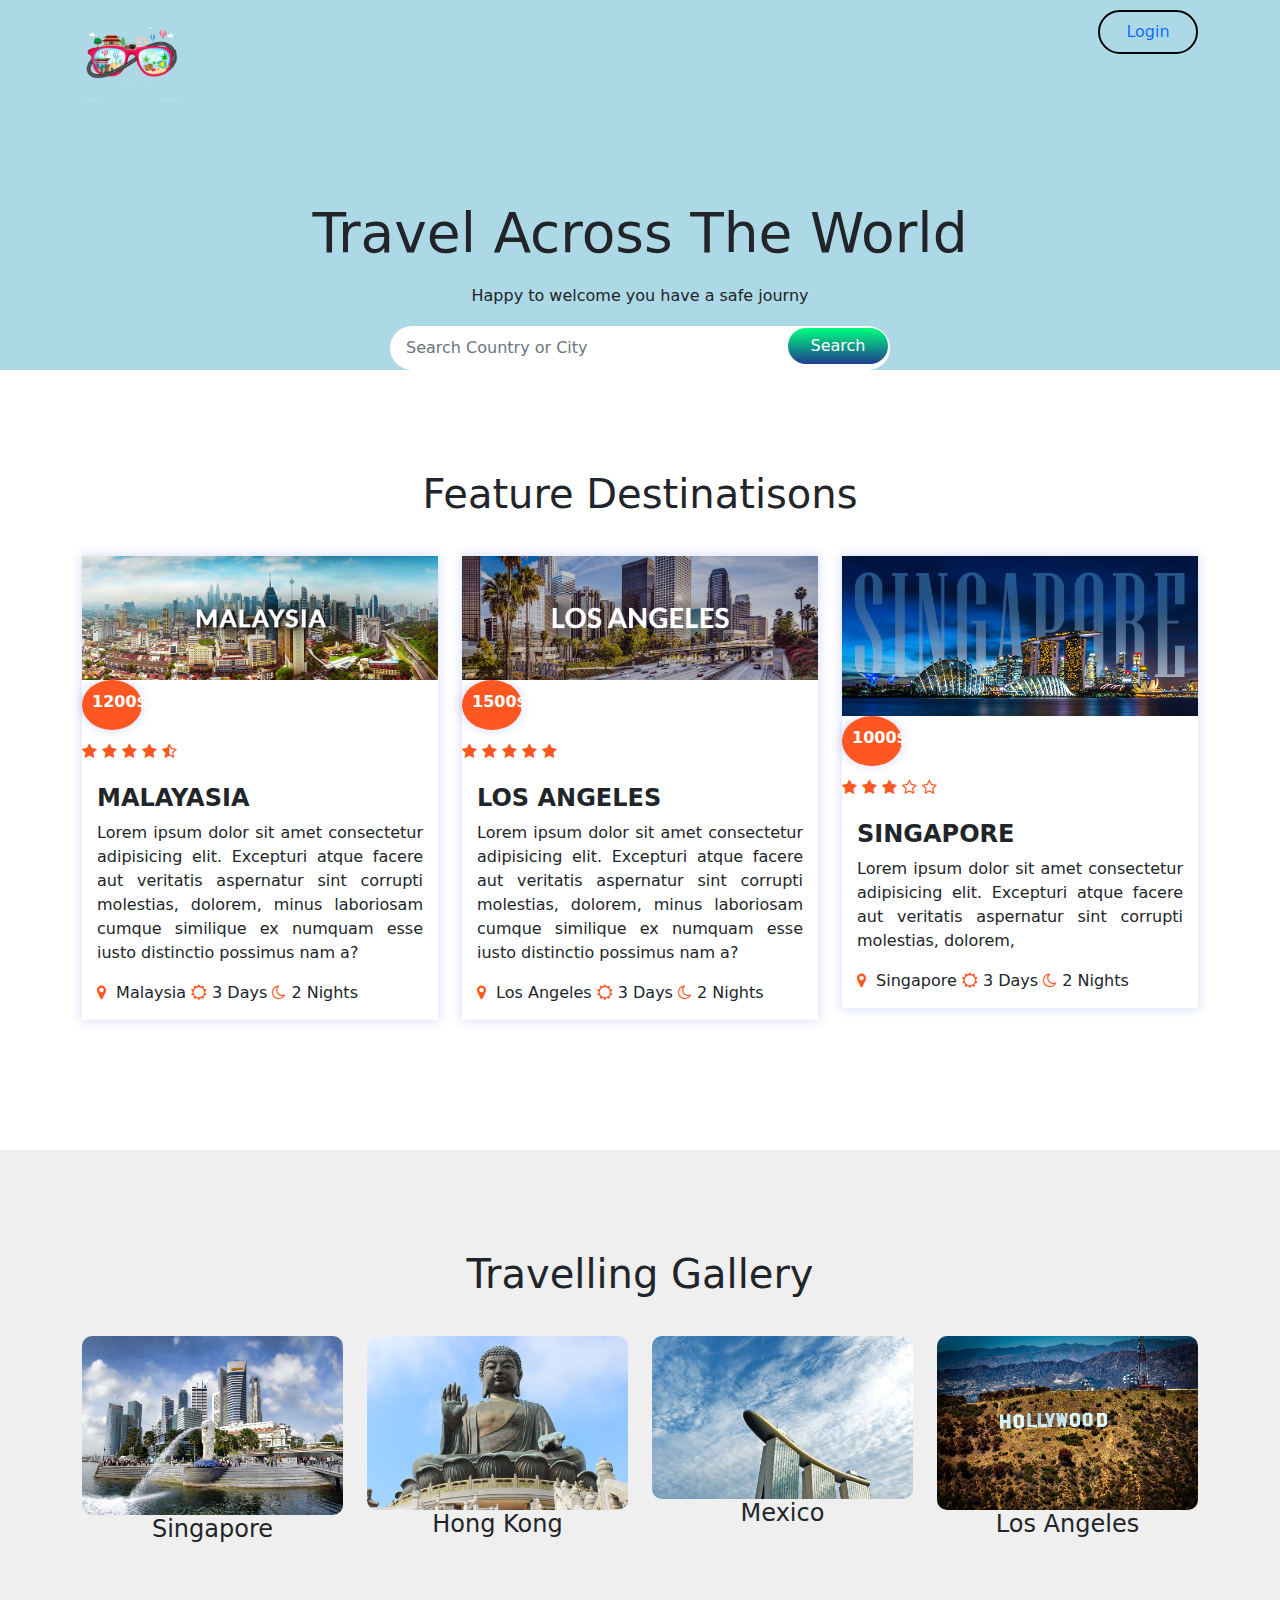
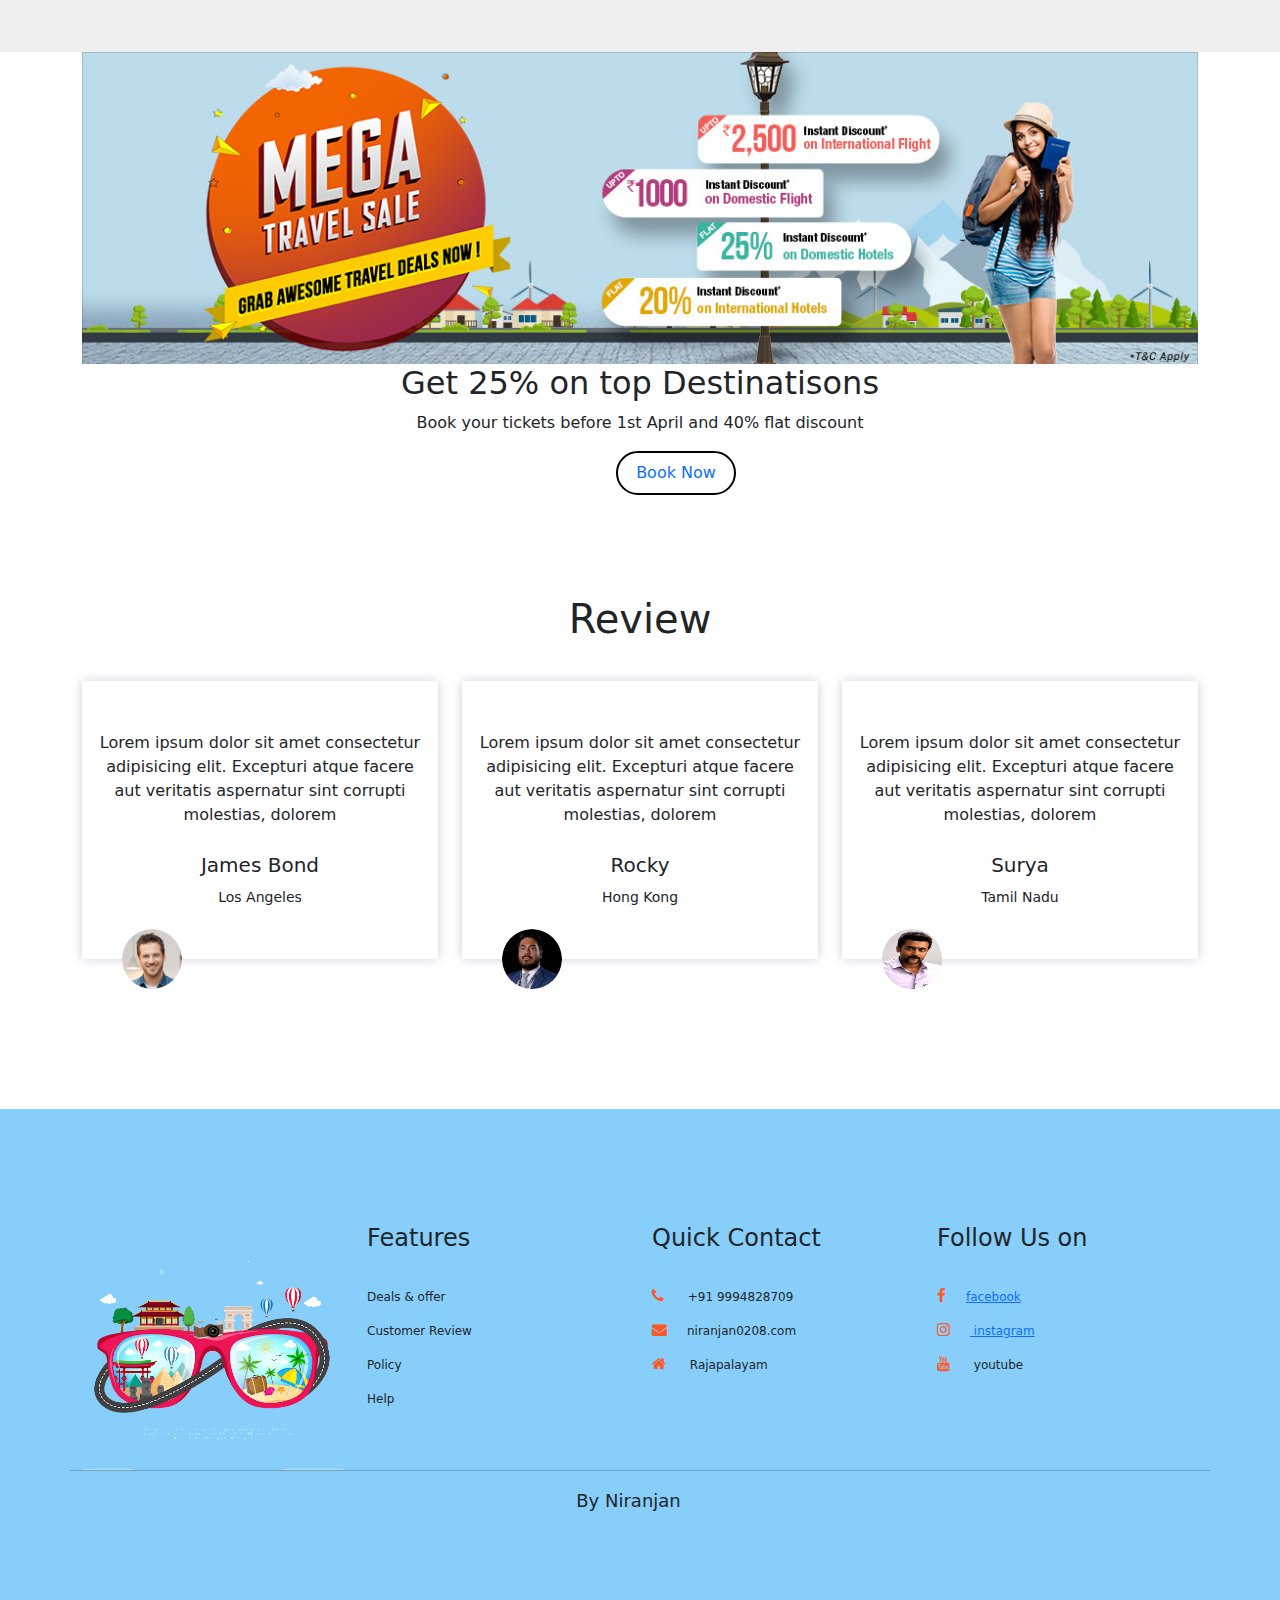
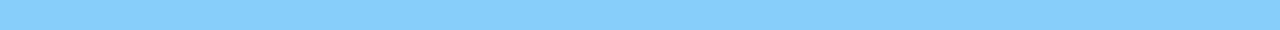
==== index.html @ 5586059c "submit" ====
<!DOCTYPE html>
<html lang="en">
<head>
    <meta charset="UTF-8">
    <meta http-equiv="X-UA-Compatible" content="IE=edge">
    <meta name="viewport" content="width=device-width, initial-scale=1.0">
    <title>Travel website</title>
    <link rel="stylesheet" type="text/css" href="css/style.css">
    <link rel="stylesheet" href="./assets/css/bootstrap.min.css">

    <!-- font awesome cnd is  used for icon---->
  <link rel="stylesheet" type="text/css"
  href="https://stackpath.bootstrapcdn.com/font-awesome/4.7.0/css/font-awesome.min.css">
</head>
<link rel="icon"  href="images/travel 1 .png">
<body>

    <section class="header" style="background-color: lightblue;">
        <div class="container">
            <img src="images/travel 1 .png">
            <button type="button" class="login-btn"> <a href="loginpage.html" style="text-decoration-line: none;">Login</a></button>
        
        </div>
       <h1>Travel Across The World</h1>
           <p>Happy to welcome you have a safe journy</p>
                <div class="input-group">
                    <input type="text" class="form-control" placeholder="Search Country or City">
                    <div class="input-group-append">
                        <button type="submit" class="input-group-text btn">Search</button>
                    </div>
                </div>
    </section>

<!------------------------Feature section--------------------->

    <section class="features">
        <h1>Feature Destinatisons</h1>
        <div class="container">
            <div class="row">
                <div class="col-md-4">
                    <div class="feature-box">
                        <div class="feature-img">
                            <img src="images/malaysia.png">
                            <div class="price">
                                <p>1200$</p>
                            </div>
                            <div class="rating">
                                <i class="fa fa-star" aria-hidden="true"></i>
                                <i class="fa fa-star" aria-hidden="true"></i>
                                <i class="fa fa-star" aria-hidden="true"></i>
                                <i class="fa fa-star" aria-hidden="true"></i>
                                <i class="fa fa-star-half-o" aria-hidden="true"></i>
                            </div>
                        </div>
                        <div class="feature-details">
                            <h4>MALAYASIA</h4>
                            <p>Lorem ipsum dolor sit amet consectetur adipisicing elit.
                                 Excepturi atque facere aut veritatis aspernatur sint corrupti molestias, 
                                 dolorem, minus laboriosam cumque similique ex numquam esse iusto distinctio
                                 possimus nam a?</p>
                               <div>
                                   <span><i class="fa fa-map-marker" aria-hidden="true"></i> Malaysia</span>
                                   <span><i class="fa fa-sun-o" aria-hidden="true"></i>3 Days</span>
                                   <span><i class="fa fa-moon-o" aria-hidden="true"></i>2 Nights</span>
                               </div>  
                        </div>
                    </div>
                </div>
                <div class="col-md-4">
                    <div class="feature-box">
                        <div class="feature-img">
                            <img src="images/los-angeles.png">
                            <div class="price">
                                <p>1500$</p>
                            </div>
                            <div class="rating">
                                <i class="fa fa-star" aria-hidden="true"></i>
                                <i class="fa fa-star" aria-hidden="true"></i>
                                <i class="fa fa-star" aria-hidden="true"></i>
                                <i class="fa fa-star" aria-hidden="true"></i>
                                <i class="fa fa-star" aria-hidden="true"></i>
                            </div>
                        </div>
                        <div class="feature-details">
                            <h4>LOS ANGELES</h4>
                            <p>Lorem ipsum dolor sit amet consectetur adipisicing elit.
                                 Excepturi atque facere aut veritatis aspernatur sint corrupti molestias, 
                                 dolorem, minus laboriosam cumque similique ex numquam esse iusto distinctio
                                 possimus nam a?</p>
                               <div>
                                   <span><i class="fa fa-map-marker" aria-hidden="true"></i> Los Angeles</span>
                                   <span><i class="fa fa-sun-o" aria-hidden="true"></i>3 Days</span>
                                   <span><i class="fa fa-moon-o" aria-hidden="true"></i>2 Nights</span>
                               </div>  
                        </div>
                    </div>
                </div>
                  
                
                <div class="col-md-4">
                    <div class="feature-box">
                        <div class="feature-img">
                            <img src="images/singapore.png">
                            <div class="price">
                                <p>1000$</p>
                            </div>
                            <div class="rating">
                                <i class="fa fa-star" aria-hidden="true"></i>
                                <i class="fa fa-star" aria-hidden="true"></i>
                                <i class="fa fa-star" aria-hidden="true"></i>
                                <i class="fa fa-star-o" aria-hidden="true"></i>
                                <i class="fa fa-star-o" aria-hidden="true"></i>
                            </div>
                        </div>
                        <div class="feature-details">
                            <h4>SINGAPORE</h4>
                            <p>Lorem ipsum dolor sit amet consectetur adipisicing elit.
                                 Excepturi atque facere aut veritatis aspernatur sint corrupti molestias, 
                                 dolorem,</p>
                               <div>
                                   <span><i class="fa fa-map-marker" aria-hidden="true"></i> Singapore</span>
                                   <span><i class="fa fa-sun-o" aria-hidden="true"></i>3 Days</span>
                                   <span><i class="fa fa-moon-o" aria-hidden="true"></i>2 Nights</span>
                               </div>  
                        </div>
                    </div>
                </div>
                </div>
            </div>
        </div>

    </section>

<section class="gallery">
    <h1>Travelling Gallery</h1>
    <div class="container">
        <div class="row">
            <div class="col-md-3">
                <div class="gallery-box">
                <img src="images/singapore-2358810_1920.jpg" style="width: 100%; height: 100%;">
                <h4 style="text-align: center;">Singapore</h4>
                </div>
            </div>
            <div class="col-md-3">
                <div class="gallery-box">
                <img src="images/tian-tan-buddha-958763_1920.jpg" style="width: 100%; height: 100%;">
                <h4 style="text-align: center;">Hong Kong</h4>
                </div>
            </div>
            <div class="col-md-3">
                <div class="gallery-box">
                <img src="images/singapore-246836_1920.jpg" style="width: 100%; height: 100%;">
                <h4 style="text-align: center;">Mexico</h4>
                </div>
            </div>
            <div class="col-md-3">
                <div class="gallery-box">
                <img src="images/hollywood-sign-1598473_1920.jpg" style="width: 100%; height: 100%;">
                <h4 style="text-align: center;">Los Angeles</h4>
                </div>
            </div>
        </div>
    </div>
</section>

<section class="banner" >
      <div class="banner-highlights">
       <div class="container">
        <img src="images/offer.png" style="width: 100%; height: 100%;">
           <div class="row">
               <div class="col-md-12">
                   <h2 style="text-align: center;">Get 25% on top Destinatisons</h2>
                   <p style="text-align: center;">Book your tickets before  1st April and 40% flat discount </p>
                   
               </div>
               <div class="col-md-4" style="align-items: center;"> 
                <button type="button" class="booking-btn"> <a href="booking.html" style="text-decoration-line: none;">Book Now</a></button>
               </div>
           </div>
       </div>
     </div>
</section>
<section class="user-feedback">
    <h1> Review</h1>
    <div class="container">
        <div class="row">
            <div class="col-md-4">
                <div class="user-review">
                    <p>Lorem ipsum dolor sit amet consectetur adipisicing elit.
                        Excepturi atque facere aut veritatis aspernatur sint corrupti molestias, 
                        dolorem</p>
                    <h5>James Bond</h5>
                    <small>Los Angeles</small>    
                </div>
                <img src="images/customer.png">
            </div>
            <div class="col-md-4">
                <div class="user-review">
                    <p>Lorem ipsum dolor sit amet consectetur adipisicing elit.
                        Excepturi atque facere aut veritatis aspernatur sint corrupti molestias, 
                        dolorem</p>
                    <h5>Rocky</h5>
                    <small>Hong Kong</small>    
                </div>
                <img src="images/customer3.png">
            </div>
            <div class="col-md-4">
                <div class="user-review">
                    <p>Lorem ipsum dolor sit amet consectetur adipisicing elit.
                        Excepturi atque facere aut veritatis aspernatur sint corrupti molestias, 
                        dolorem</p>
                    <h5>Surya</h5>
                    <small>Tamil Nadu</small>    
                </div>
                <img src="images/suriya.png">
            </div>
        </div>
    </div>
</section>
 
<!---------Footer-------->
<section class="footer">
    <div class="container">
        <div class="row">
            <div class="col-md-3">
                <img src="images/travel 1 .png" class="footer-logo" style="width: 100%; height: 100%;">
              <!---- <p>Lorem ipsum dolor sit amet consectetur adipisicing elit.
                    Excepturi atque facere aut veritatis aspernatur sint corrupti molestias, 
                    dolorem</p> --->
            </div>
            <div class="col-md-3">
                <h4>Features</h4>
                <p>Deals & offer</p>
                <p>Customer Review </p>
                <p>Policy</p>
                <p>Help</p>
            </div>
            <div class="col-md-3">
                <h4>Quick Contact</h4>
                <p><i  class="fa fa-phone" aria-hidden="true"></i> +91 9994828709</p>
                <p><i class="fa fa-envelope" aria-hidden="true"></i>niranjan0208.com </p>
                <p><i class="fa fa-home" aria-hidden="true"></i> Rajapalayam</p>
                
            </div>
            <div class="col-md-3">
                <h4>Follow Us on</h4>
                <p><a href="https://www.facebook.com/niranjansmart007" ><i class="fa fa-facebook" aria-hidden="true"></i>facebook</a></p>
                <p><a href="https://www.instagram.com/havoc_niranjan"><i class="fa fa-instagram" aria-hidden="true"></i> instagram</a></p>
                <p><i class="fa fa-youtube" aria-hidden="true"></i> youtube</p>
            </div><hr>
                 <p style="text-align: center; font-size: large;"> By Niranjan</p>
        </div>
    </div>
</section>

</body>
</html>
---- css/style.css ----
*
{
    padding: 0;
    margin: 0;
    
}
.header
{
   height: 100%;
   background-image: url(images/background1.png);
   background-size: cover;
   background-position: center;
   background-attachment: fixed;
   text-align: center;

}

.header img{
    width: 100px;
    float: left;
}

.login-btn {
    width: 100px;
    padding: 8px 0;
    outline: none !important;
    border: 2px solid black;
    border-radius: 50px;
    background: transparent;
    color:black;
    float: right;
    margin-top: 10px;
}
.header h1{
    padding-top: 200px;
    padding-bottom: 0%;
    font-size: 55px;
}

.header p{
    margin: 18px 0; 

}

.input-group{
    width: 90%;
    max-width: 500px;
    border-radius: 30px;
    background: #fff;
    margin: auto;
    padding: 2px;

}

.form-control{
    border: 0 !important;
    border-radius: 30px !important;
    margin: 2px;
    box-shadow: none;
    
}

.input-group-text {
    width: 100px;
    background-image: linear-gradient(#00ff7e,#1f3d90);
    border: 0 !important;
    color: #fff !important;
    padding: 0 25px imp !important;
    border-radius: 30px !important;
    box-shadow: none i !important;
}

       /*features*/

.features{
    padding: 100px 0;
}
h1{
    text-align: center;
    padding-bottom: 30px;
}

.feature-img img{
    width: 100%;
}

.price{
    width: 60px;
    height: 50px;
    background: #ff5722;
    color: #fff;
    font-weight: 600;
    border-radius: 50%;
    padding: 10px;
    box-shadow: 0 0 10px 1px rgba(37, 73, 214, 0.18);
   
}
.rating{
    padding-top: 10px;
}

.feature-details{
    padding: 15px;
    text-align: justify;
}

.feature-details h4{
    font-weight: 600;
    margin-top: 5px;
}
.fa{
    color: #ff5722;
}

.feature-details .fa{
    margin-right: 5px;
}
.feature-box{
    box-shadow: 0 0 10px 1px rgba(37, 73, 214, 0.18);
    margin-bottom: 30px;
}

.gallery{
    padding: 100px 0;
    background: #efefef;
    
}

.gallery-box img{
    width: 100%;
    border-radius: 10px;
    cursor: pointer;
    transition: 1s;
}

.gallery-box img:hover{
    transform: scale(1.1);
}
/*
.banner-highlights{
    padding: 70px 0;
    background-color: rgba(0, 0, 0, 0.7);
    text-align: center;
    color: #fff;
} */

.booking-btn{
    width: 120px;
    padding: 8px 0;
    outline: none !important;
    border: 2px solid black;
    border-radius: 50px;
    background: transparent;
    color:black;
    margin-left: 150%;
}

.user-feedback
{
    padding: 100px 0;
}

.user-review{
    text-align: center;
    box-shadow: 0 0 10px 0 rgba(0, 0, 100, 0.2);
    padding-bottom: 50px;
}

.user-review p{
    padding: 50px 10px 10px 10px;
}

.user-feedback img{
    width: 60px;
    height: 60px;
    border-radius: 50%;
    position: relative;
    margin: -30px 0 20px 40px;
}

.footer{
    padding: 100px 15px;
    background-color: lightskyblue;
    cursor: pointer;
}

.footer h4{
    text-align: left;
    margin-top: 15px;
    margin-bottom: 35px;
    

}

.footer p{
    font-size: 12px;
    text-align: justify;
    padding-right: 35px;    
}

.footer .row .fa{
    padding-right: 20px;
    font-size: 15px;
}
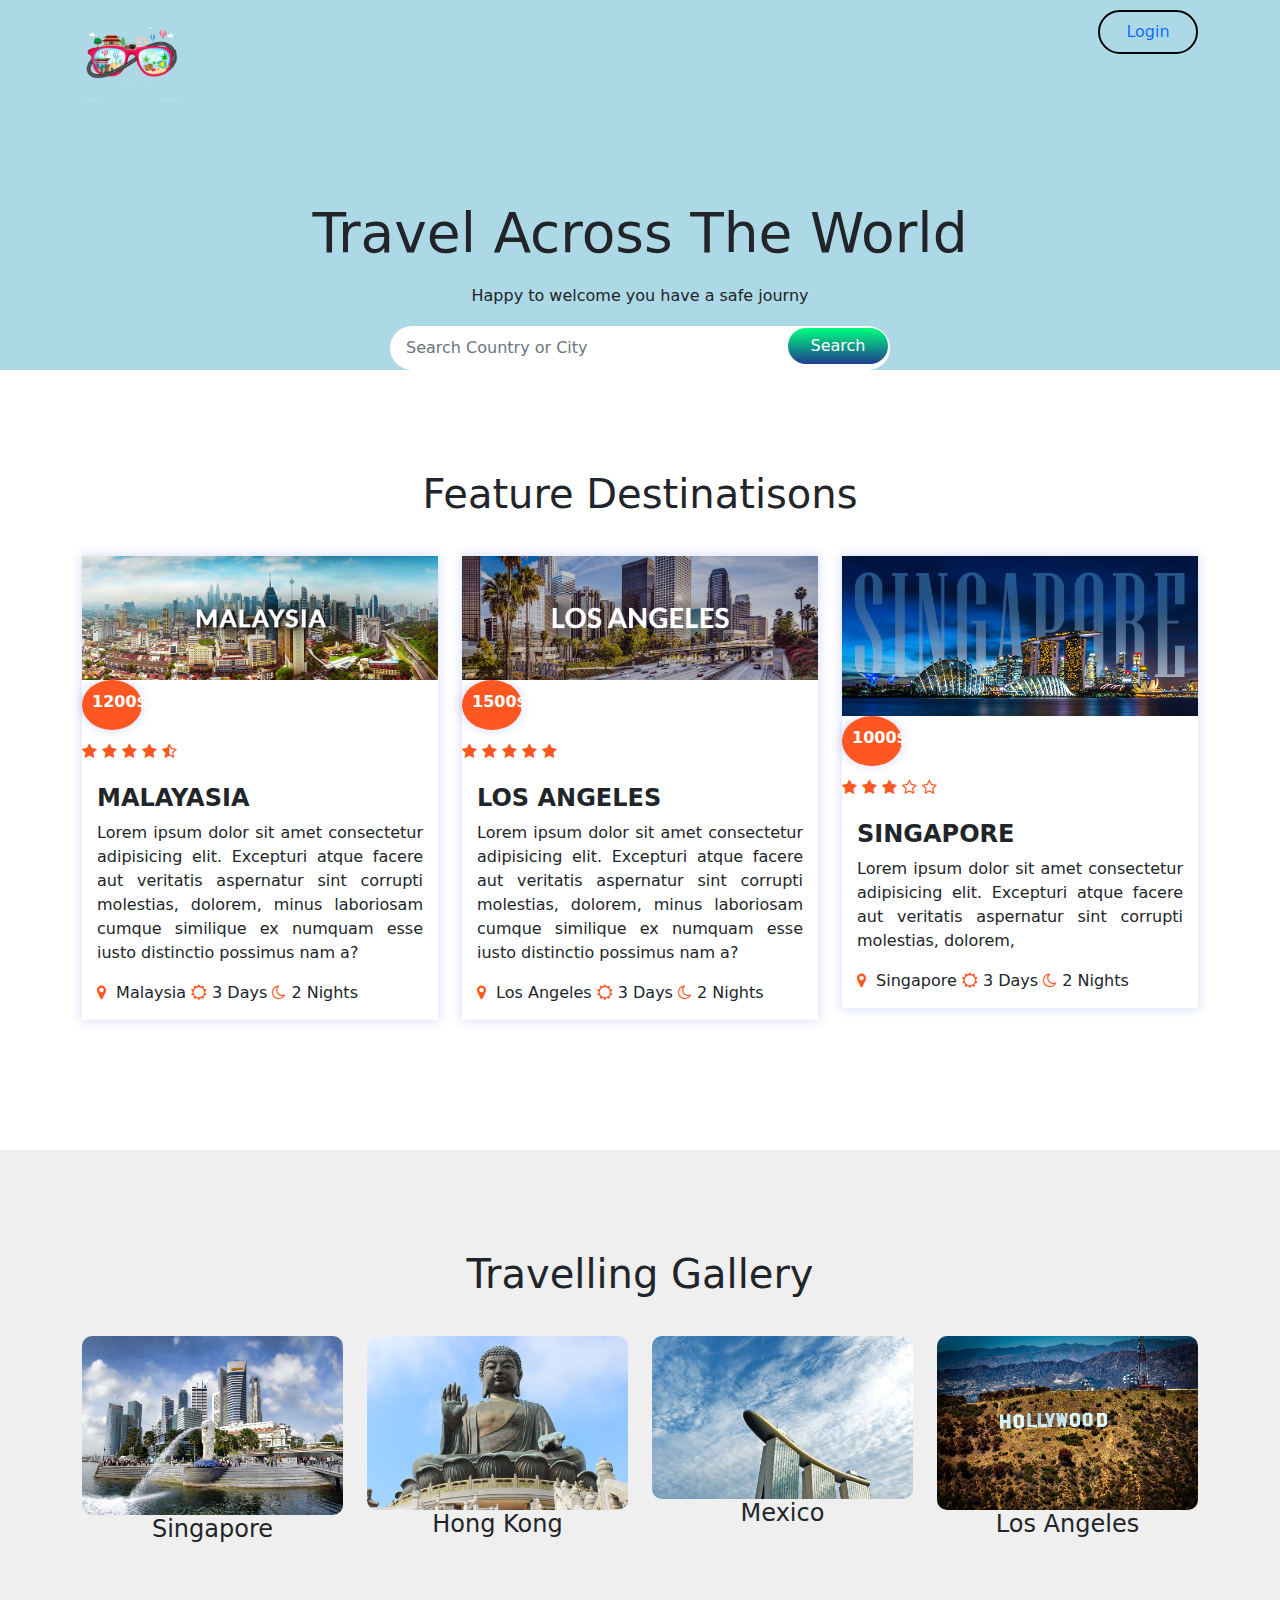
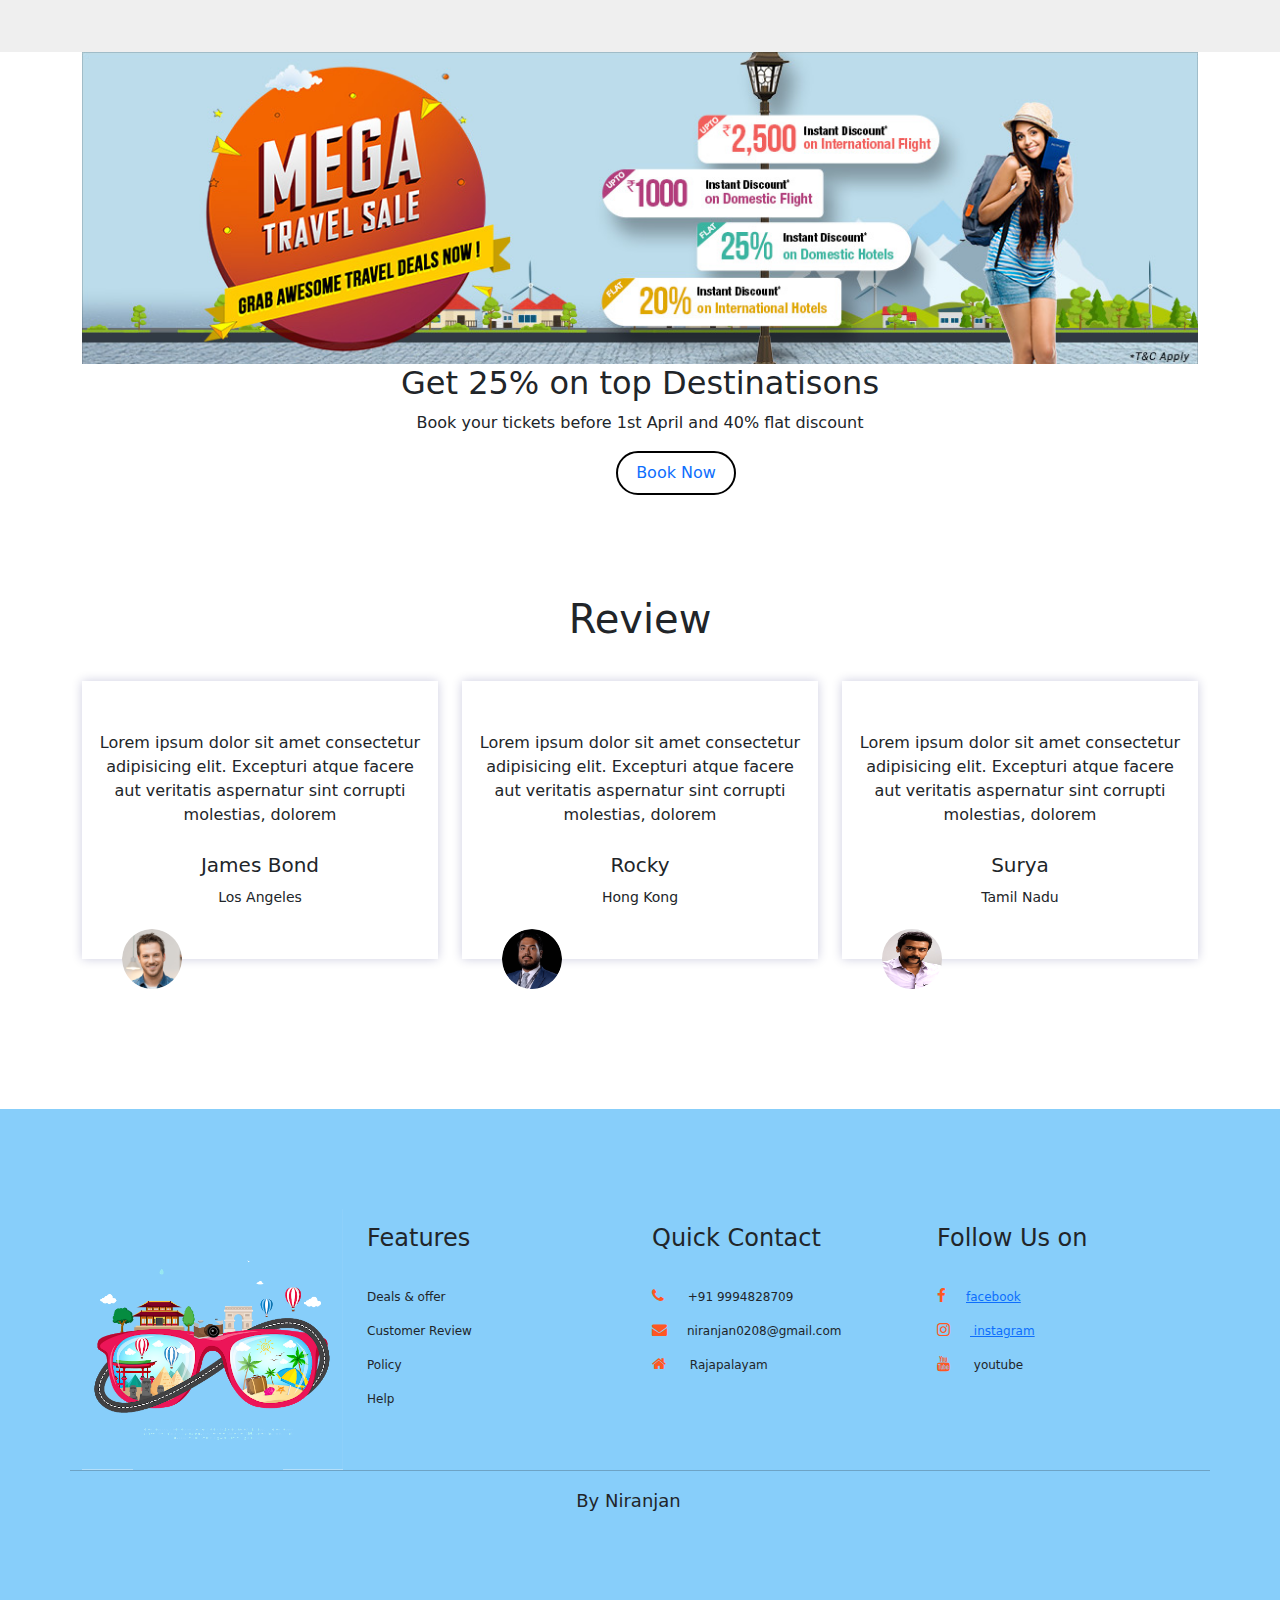
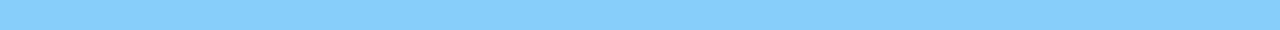
==== commit ac029bfb: "Update index.html" ====
--- a/index.html
+++ b/index.html
@@ -238,7 +238,7 @@
             <div class="col-md-3">
                 <h4>Quick Contact</h4>
                 <p><i  class="fa fa-phone" aria-hidden="true"></i> +91 9994828709</p>
-                <p><i class="fa fa-envelope" aria-hidden="true"></i>niranjan0208.com </p>
+                <p><i class="fa fa-envelope" aria-hidden="true"></i>niranjan0208@gmail.com </p>
                 <p><i class="fa fa-home" aria-hidden="true"></i> Rajapalayam</p>
                 
             </div>
@@ -254,4 +254,4 @@
 </section>
 
 </body>
-</html>+</html>
